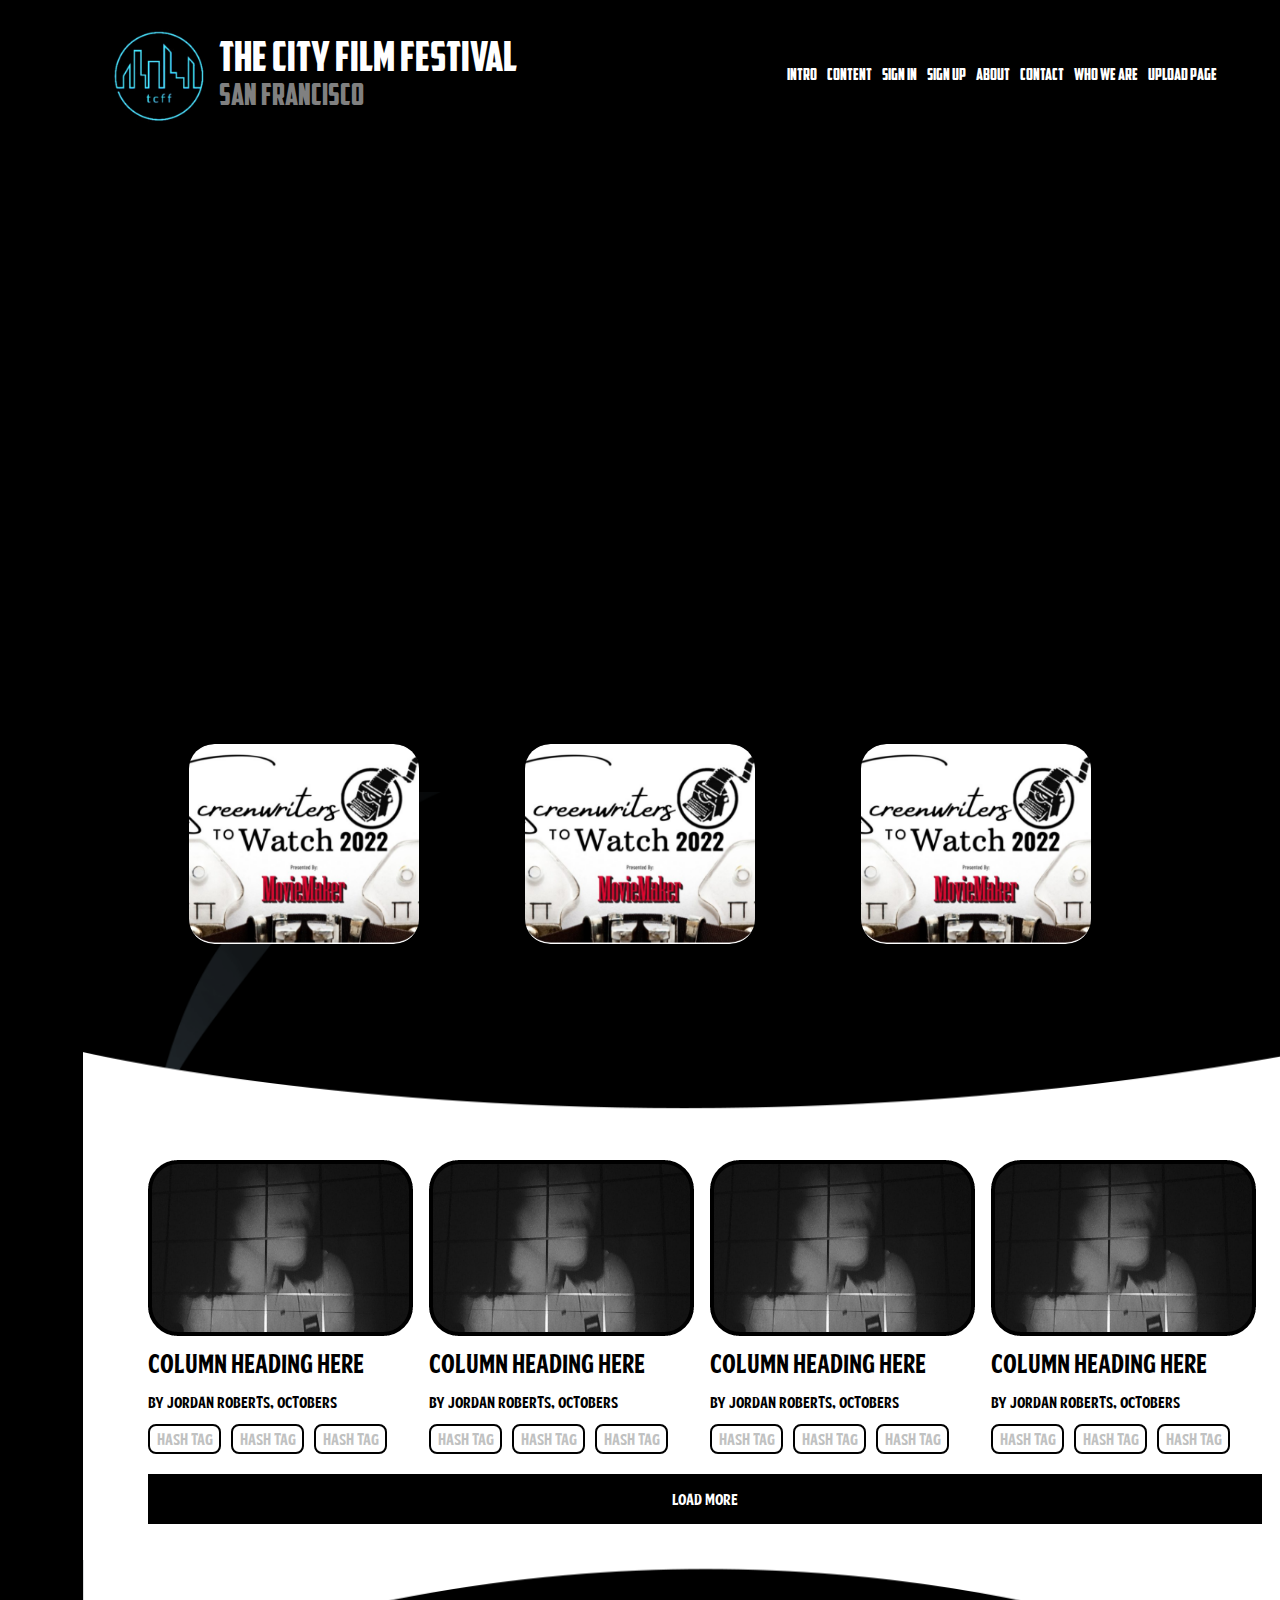
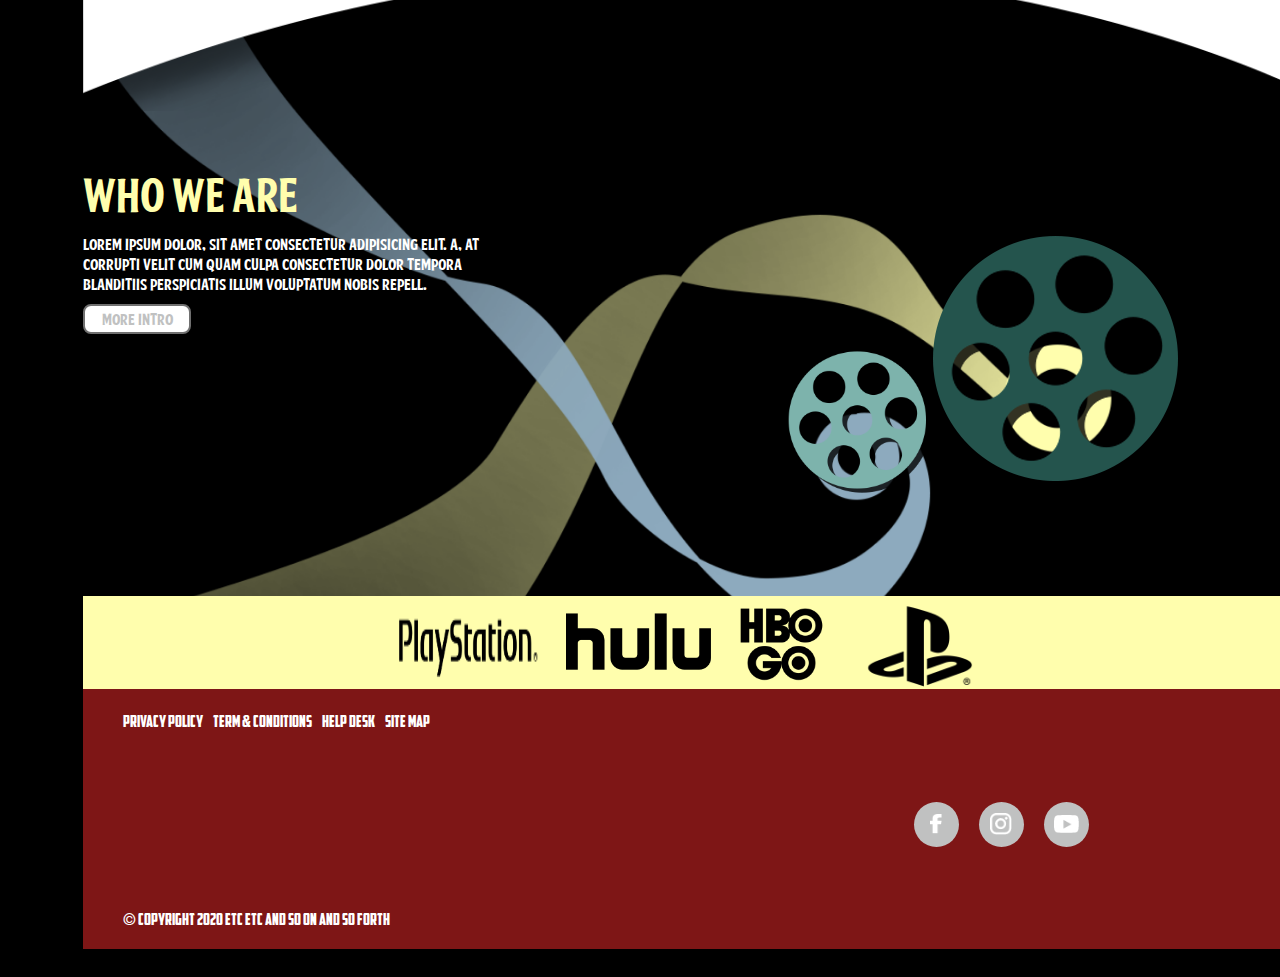
==== index.html @ 475dcd69 "done home page" ====
<!DOCTYPE html>
<html lang="en">
  <head>
    <meta charset="UTF-8" />
    <meta name="viewport" content="width=device-width, initial-scale=1.0" />
    <title>Simple Router Example</title>
    <link rel="stylesheet" href="styles.css" />
  </head>
  <body>
    <div class="header">
      <img src="./img/logo.png" alt="" class="header__logo" />
      <div class="header__title">
        <span class="header__title--above">The City Film Festival</span>
        <span class="header__title--under">San Francisco</span>
      </div>
      <div class="menu">
        <nav>
          <ul>
            <li><a href="#home">Intro</a></li>
            <li><a href="#content">Content</a></li>
            <li><a href="#contact">Sign In</a></li>
            <li><a href="#contact">Sign Up</a></li>
            <li><a href="#contact">About</a></li>
            <li><a href="#contact">Contact</a></li>
            <li><a href="#contact">Who We Are</a></li>
            <li><a href="#contact">Upload Page</a></li>
          </ul>
        </nav>
      </div>
    </div>

    <div id="content">
      <!-- Content will be dynamically loaded here -->
    </div>
    <div class="logos">
      <img src="../img/logo 1.png" alt="" class="logo1" />
      <img src="../img/logo 3.png" alt="" class="logo3" />
      <img src="../img/logo 4.png" alt="" class="logo4" />
      <img src="../img/logo 2.png" alt="" class="logo2" />
    </div>
    <div class="footer">
      <div class="footer__left">
        <div class="menu">
          <nav>
            <ul>
              <li><a href="#home">Privacy Policy</a></li>
              <li><a href="#content">Term & Conditions</a></li>
              <li><a href="#contact">Help desk</a></li>
              <li><a href="#contact">Site map</a></li>
            </ul>
          </nav>
        </div>
        <div class="copy-right">
          © Copyright 2020 etc etc and so on and so forth
        </div>
      </div>
      <div class="footer__right">
        <div class="footer__icon">
          <img src="img/Facebook.png" alt="" class="fb" />
        </div>
        <div class="footer__icon">
          <img src="img/Instagram.png" alt="" class="ig" />
        </div>
        <div class="footer__icon">
          <img src="img/Youtube.png" alt="" class="yt" />
        </div>
      </div>
    </div>
    <script src="script.js"></script>
  </body>
</html>
---- styles.css ----
@font-face {
    font-family: 'American Captain';
    src: url('./font/american-captain-font/AmericanCaptain-MdEY.otf') format('truetype');
}

@font-face {
    font-family: 'FTY SKRADJHUWN NCV 1';
    src: url('./font/fty-font/FtySkradjhuwnNcv1-6dmo.ttf') format('truetype');
}

/* layout */

body { 
    background-color: black;
    font-family: American Captain;
    color: white;
    padding: 20px 75px;
}

.header {
    display: flex;
    align-items: center;
    gap: 6px;
    width: 100%;
    padding-left: 20px;
}

#content {
    width: 100%;
}

.header__logo {
    width: 110px;
    height: 96px;
}

.header__title {
     display: flex; 
     flex-direction: column;   
}

.header__title--above {
  font-size: 42px;
}

.header__title--under {
    font-size: 30px;
    color: #808080;
}

.menu {
    margin-left: auto;
}

.menu nav ul {
    display: flex;
    gap: 10px;
    list-style: none;
}

.menu nav li a:-webkit-any-link {
    text-decoration: none;
    color: white;
}

.logos {
    background-color: #FFFEAD;
    display: flex;
    gap: 25px;
    justify-content: center;
    align-items: center;
    width: calc(100% + 110px);
}

.logos .logo1 {
    width: 201px;
    height: 69px;
}

.logos .logo3 {
    width: 148px;
    height: 82px;
}

.logos .logo1 {
    width: 85px;
    height: 79px;
}

.logos .logo1 {
    width: 148px;
    height: 93px;
}

.footer {
    background : #7E1616;
    height: 250px;
    padding-top: 10px;
    display: flex;
    width: calc(100% + 110px);
    justify-content: space-between;
}

.footer .footer__left {
    display: flex;
    flex-direction: column;
    justify-content: space-between;
    height: 100%;
}

.footer .footer__left .menu {
    width: 100%;
    margin-left: unset;
}

.footer .footer__left .copy-right {
    margin: 0 0 20px 40px;
}

.footer .footer__right {
    display: flex;
    justify-content: center;
    align-items: center;
    width: 50%;
    gap: 20px;
   
}

.footer .footer__right .footer__icon {
    background-color: #C0C1C1;
    padding: 10px;
    border-radius: 50%;
    width: 25px;
    height: 25px;
    display: flex;
    justify-content: center;
    align-items: center;
    cursor: pointer;
}

.footer .footer__right .footer__icon .fb {
    width: 12px;
    height: 20px;
}

.footer .footer__right .footer__icon .ig {
    width: 22px;
    height: 22px;
}

.footer .footer__right .footer__icon .yt {
    width: 27px;
    height: 18px;
}

/* home page */
.home__container {
    margin-top: 40px;
    width: 100%;
}

.home__header {
    height: 500px;
    width: 100%;
}


.home__header {
    position: relative;
    
}

.home__bg-top {
    position: relative;
    top: 107px;
}

.home__bg-bottom {
    position: relative;
    top: -52px;
}

@media screen and (min-width: 1400px) {
    .home__header {
        margin-left: 10%;
    }
  }

.home__header .screen {
    display: none;
}

.home__header.hover .screen {
    display: block;
    position: absolute;
    top: 182px;
    left: 276px;
    animation: slideDown 2.5s ease;
}

.home__header .content {
  display: none;
}

.home__header .content .content__above {
    display: none;
}

.home__header .content .content__below {
    display: none;
}

.home__header.hover .content {
    position: absolute;
    top: 230px;
    left: 444px;
    display: flex;
    flex-direction: column;
    z-index: 1;
    animation: slideDown 2.5s ease;
}

.home__header.hover .content .content__above {
   color: #FFFEAD;
   font-size: 29px;
   animation: slideDown 2.5s ease;
   display: block;
}

.home__header.hover .content .content__below {
    word-wrap: break-word;     
    width: 200px;
    animation: slideDown 2.5s ease;
    display: block;
}

@keyframes slideDown {
    0% {
        transform: translateY(-200%);
        opacity: 0;
    }
    100% {
        transform: translateY(0);
        opacity: 1;
    }
}

.home__header .building2 {
    display: none;
}

.home__header.hover .building2 {
    display: block;
    position: absolute;
    z-index: -2;
    left: 0;
    top: 146px;
    animation: slideLeft 2.5s ease;
}

.home__header .path2 {
    display: none;
}

.home__header.hover .path2 {
    position: absolute;
    z-index: -4;
    top: 230px;
    left: -3px;
    display: block;
    animation: slideLeft 2.5s ease;
}

.home__header .people {
    display: none;
}

.home__header.hover .people {
    display: block;
    position: absolute;
    right: 0;
    top: 265px;
    left: -20px;
    z-index: 2;
    animation: slideLeft 2.5s ease;
}

@keyframes slideLeft {
    0% {
        transform: translateX(-100%);
        opacity: 0;
    }
    100% {
        transform: translateY(0%);
        opacity: 1;
    }
}

.home__header .mountain {
    display: none;
}

.home__header.hover .mountain {
    display: block;
    position: absolute;
    top: 133px;
    left: -3px;
    z-index: -3;
    animation: slideRight 2.5s ease;
}

.home__header .building1 {
    display: none;
}

.home__header.hover .building1 {
    display: block;
    position: absolute;
    z-index: -1;
    left: 0;
    top: 147px;
    animation: slideRight 2.5s ease;
}

.home__header .sky {
    display: none;
}

.home__header.hover .sky {
    display: block;
    position: absolute;
    right: 0;
    top: -115px;
    left: 0;
    z-index: -5;
    animation: slideRight 2.5s ease;
}

@keyframes slideRight {
    0% {
        transform: translateX(200%);
        opacity: 0;
    }
    100% {
        transform: translateY(0%);
        opacity: 1;
    }
}

.home__header .grass {
    display: none;
}

.home__header.hover .grass {
    display: block;
    position: absolute;
    right: 0;
    top: 362px;
    left: 0;
    z-index: -5;
    animation: fadeIn 2.5s ease;
}

@keyframes fadeIn {
    0% {
        opacity: 0;
    }
    100% {
        opacity: 1;
    }
}


.home__header .river {
    display: block;
    position: absolute;
    right: 0;
    top: 343px;
    left: 0;
    z-index: -5;
}

.home__film_list {
    width: (100% + 110px);
    margin-top: 80px;
    display: flex;
    justify-content: space-evenly;
}

.home__film_list .list_item {
    z-index: 2;
    width: 230px;
    height: 200px;
    overflow: hidden;
    position: relative;
    transition: transform 0.3s;
    border-radius: 25px;
 }
 
.home__film_list .list_item img {
    width: 100%;
    height: 100%;
    object-fit: cover;
    transition: transform 0.3s;
 }
 
.home__film_list .list_item:hover img {
    transform: scale(1.15);
}

.home__film_list .list_item:hover .list_item__text {
   top: 0;
   padding-top: 36px;
   position: absolute;
   color: white;
   font-family: 'FTY SKRADJHUWN NCV 1';
   display: flex;
   flex-direction: column;
   background-color: rgb(1 1 1 / 38%);
   width: 100%;
   height: 100%;
   align-items: center;
   gap: 4px;
   animation: textFadeIn 0.3s ease;
}


@keyframes textFadeIn {
    0% {
        opacity: 0;
    }
    100% {
        opacity: 1;
    }
}

.home__film_list .list_item:hover .list_item__text--above {
   display: block;
   font-size: 20px;
   text-align: center;
   width: 160px;
}

.home__film_list .list_item:hover .list_item__text--below {
    display: block;
    font-size: 14px;
    text-align: center;
    width: 160px;
}

.home__film_list .list_item .list_item__text {
   display: none;
}

.home__film_list .list_item .list_item__text--above {
    display: none;

}

.home__film_list .list_item .list_item__text--below {
    display: none;
}

/* table */

.home__film_table {
   width: 100%;
   background-color: white;
   margin: 50px auto;
   position: relative;
   z-index: 3;
   align-items: center;
   padding: 50px 45px 250px 65px;
   font-family: 'FTY SKRADJHUWN NCV 1';
   overflow: hidden;
   height: 150px;
   transition: height 0.5s;
   overflow: hidden;
   margin-top: 100px;
}

.home__container .white-top {
    position: absolute;
    bottom: -322px;
    
}

.table__list {
    display: grid;
    grid-template-columns: repeat(4, 1fr);
    grid-gap: 10px; /* Điều chỉnh khoảng cách ở đây */
    z-index: 2;
}

.table__item {
    color: black;
    display: flex;
    flex-direction: column;
    gap: 12px;
    flex-basis: calc(25% - 20px); /* Điều chỉnh khoảng cách ở đây */
    box-sizing: border-box;
}

.table__item--img {
    width: 265px;
    height: 176px;
    border-radius: 30px;
}

.table__item--header {
    font-size: 26px;
}

.table__item--autho {
    font-size: 19px;
}

.table__item--hashtag {
    width: 100%;
    display: flex;
    flex-wrap: wrap;
    gap: 10px;
}

.table__item--hashtag .item {
    border: 2px solid black;
    border-radius: 8px;
    color: #C0C1C1;
    font-size: 16px;
    box-sizing: border-box;
    width: 27%;
    height: 30px;
    display: flex;
    justify-content: center;
    align-items: center;
}

.table__item--hashtag .item:hover {
    box-sizing: border-box;
    font-size: 18px;
    color: black;
}

.load-more {
    margin-top: 20px;
    width: 100%;
    background: black;
    height: 50px;
    display: flex;
    justify-content: center;
    align-items: center;
    cursor: pointer;
    transition: transform 0.5s;
}

.show-items#home__film_table {
    height: 800px; 
}
  
.show-items > #load-more {
    transform: translateY(100%);
}

/* about them */

.home__about_them {
    position: relative;
    width: 1080px;
    /* height: 300px; */
    margin-bottom: 262px;

}

.home__about_them .bg_img {
    position: absolute;
    bottom: -180%;
    width: 1080px;
    z-index: -1;
}

.home__about_them .scroll1 {
    position: absolute;
    bottom: -160px;
    right: 230px;
    z-index: 2;
    width: 152px;
    transition: transform 2s ease-in-out;
}

.home__about_them .scroll2 {
    position: absolute;
    right: -24px;
    bottom: -155px;
    z-index: 2;
    transition: transform 2s ease-in-out;

}


.home__about_them--text {
    display: flex;
    flex-direction: column;
    gap: 10px;
    font-family: 'FTY SKRADJHUWN NCV 1';
} 

.home__about_them--text .above {
  font-size: 47px;
  color: #FFFEAD;
}

.home__about_them--text .below {
    font-size: 16px;
    width: 40%;
  }

.home__about_them--text .btn {
    border: 2px solid #707070;
    border-radius: 8px;
    color: #C0C1C1;
    font-size: 16px;
    box-sizing: border-box;
    height: 30px;
    display: flex;
    width: 108px;
    justify-content: center;
    align-items: center;
    background: #fff;
    cursor: pointer;
}
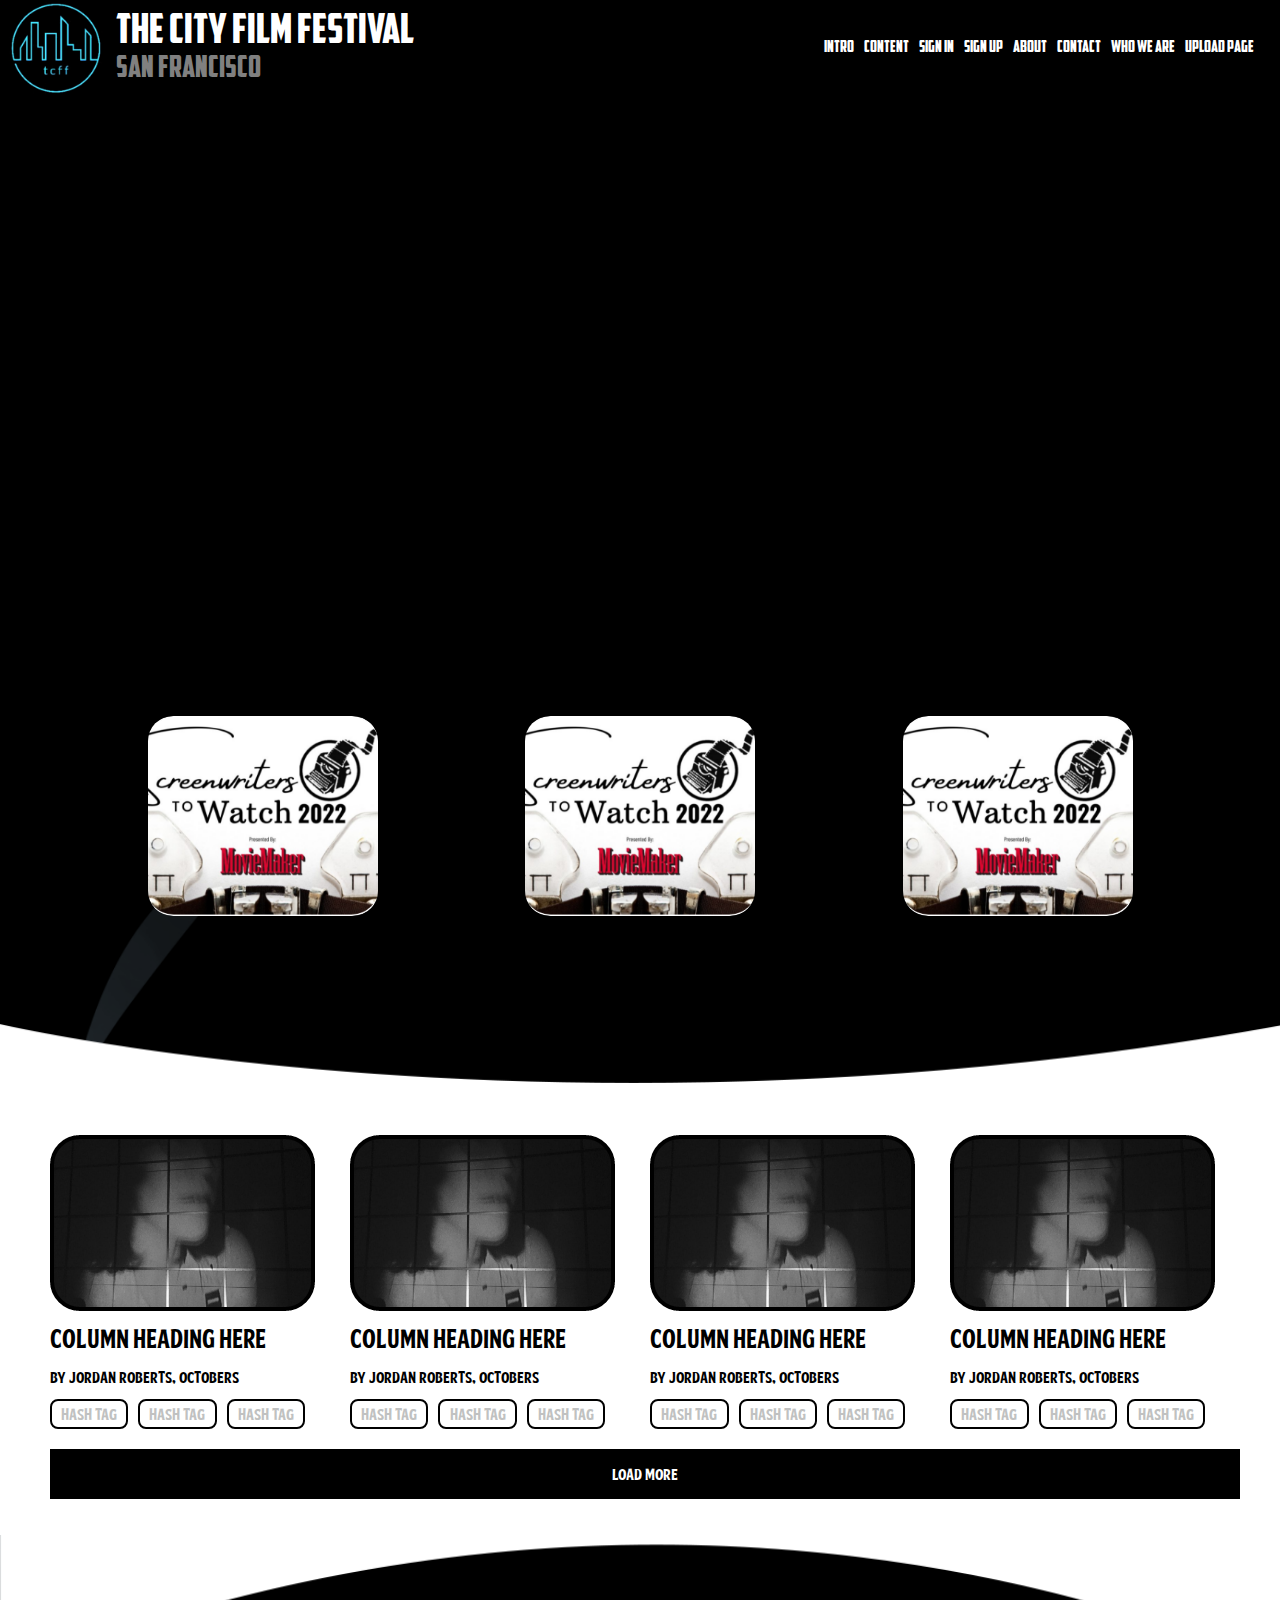
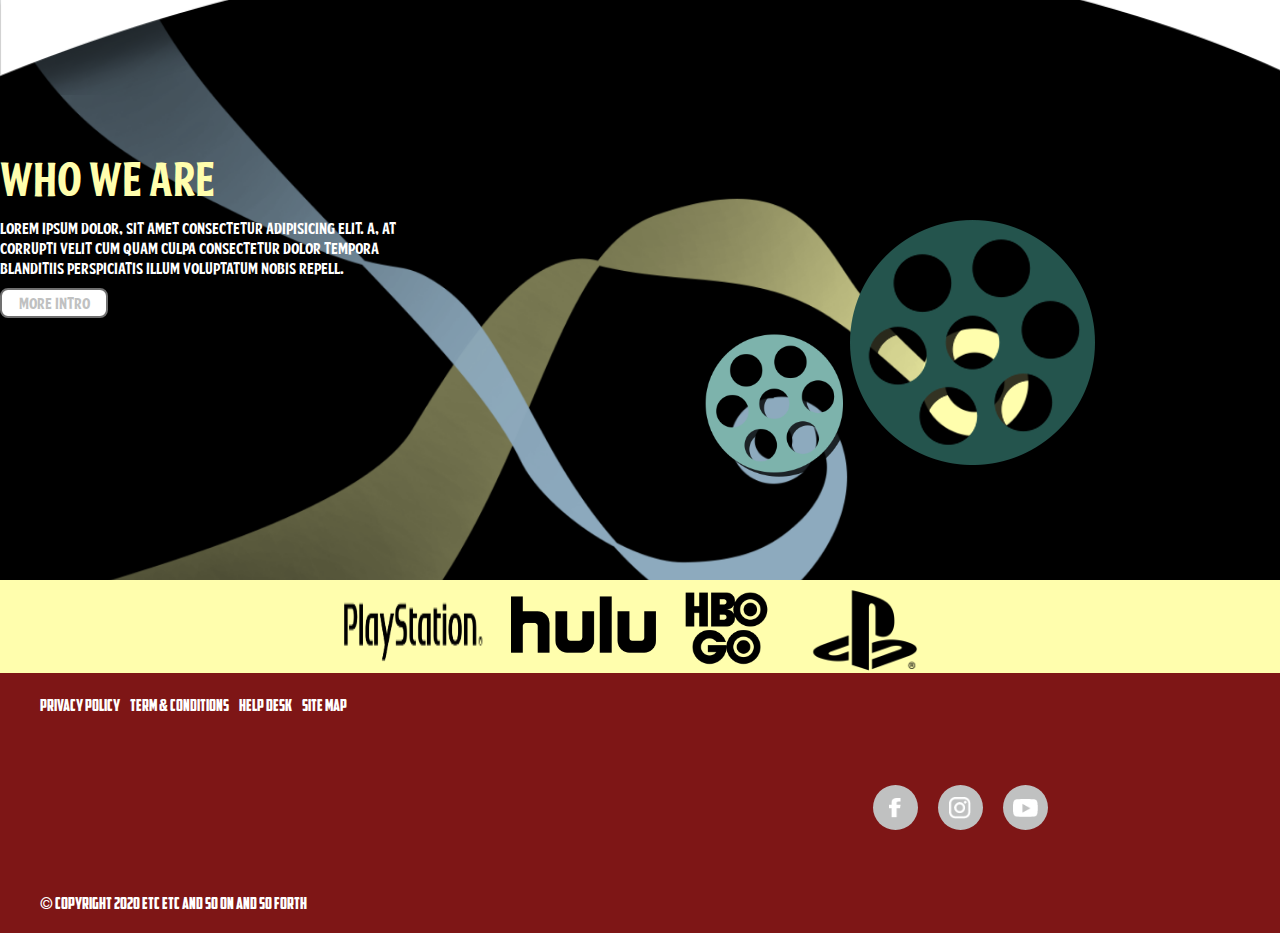
==== commit c08c1668: "fix page content" ====
--- a/index.html
+++ b/index.html
@@ -16,21 +16,123 @@
       <div class="menu">
         <nav>
           <ul>
-            <li><a href="#home">Intro</a></li>
-            <li><a href="#content">Content</a></li>
-            <li><a href="#contact">Sign In</a></li>
-            <li><a href="#contact">Sign Up</a></li>
-            <li><a href="#contact">About</a></li>
-            <li><a href="#contact">Contact</a></li>
-            <li><a href="#contact">Who We Are</a></li>
-            <li><a href="#contact">Upload Page</a></li>
+            <li><a href="/index.html">Intro</a></li>
+            <li><a href="/content/index.html">Content</a></li>
+            <li><a href="/">Sign In</a></li>
+            <li><a href="/">Sign Up</a></li>
+            <li><a href="/about/index.html">About</a></li>
+            <li><a href="/">Contact</a></li>
+            <li><a href="/">Who We Are</a></li>
+            <li><a href="/">Upload Page</a></li>
           </ul>
         </nav>
       </div>
     </div>
 
     <div id="content">
-      <!-- Content will be dynamically loaded here -->
+      <div class="home__container">
+        <div class="home__header">
+          <div class="content">
+            <span class="content__above">Film Festival</span>
+            <span class="content__below"
+              >Lorem ipsum dolor sit amet, consetetur sadipscing elitr, sed diam
+              nonumy eirmod.</span
+            >
+          </div>
+          <img src="../img/Screen.png" class="screen" />
+          <img src="../img/building 1.png" class="building1" />
+          <img src="../img/building 2.png" class="building2" />
+          <img src="../img/mountain 2.png" class="mountain" />
+          <img src="../img/sky.png" class="sky" />
+          <img src="../img/Path 2.png" class="path2" />
+          <img src="../img/river.png" class="river" />
+          <img src="../img/grass.png" class="grass" />
+          <img src="../img/people 1.png" class="people" />
+        </div>
+        <div class="home__film_list">
+          <div class="list_item">
+            <img src="../img/SW2W-2022-Header-1-1024x577.png" alt="" />
+            <div class="list_item__text">
+              <span class="list_item__text--above"
+                >MOVE ON TO WATCH THIS NEWS
+              </span>
+              <span class="list_item__text--below"
+                >Lorem ipsum dolor sit amet, consetetur sadipscing elitr, sed
+                diam nonumy eirmod tempor invidunt
+              </span>
+            </div>
+          </div>
+
+          <div class="list_item">
+            <img src="../img/SW2W-2022-Header-1-1024x577.png" alt="" />
+            <div class="list_item__text">
+              <span class="list_item__text--above"
+                >MOVE ON TO WATCH THIS NEWS
+              </span>
+              <span class="list_item__text--below"
+                >Lorem ipsum dolor sit amet, consetetur sadipscing elitr, sed
+                diam nonumy eirmod tempor invidunt
+              </span>
+            </div>
+          </div>
+
+          <div class="list_item">
+            <img src="../img/SW2W-2022-Header-1-1024x577.png" alt="" />
+            <div class="list_item__text">
+              <span class="list_item__text--above"
+                >MOVE ON TO WATCH THIS NEWS
+              </span>
+              <span class="list_item__text--below"
+                >Lorem ipsum dolor sit amet, consetetur sadipscing elitr, sed
+                diam nonumy eirmod tempor invidunt
+              </span>
+            </div>
+          </div>
+        </div>
+        <img
+          src="/img/white BG top.png"
+          alt=""
+          class="home__bg-top"
+          id="home__bg-top"
+        />
+        <div class="home__film_table" id="home__film_table">
+          <div class="table__list" id="table__list"></div>
+          <div class="load-more" id="load-more">Load More</div>
+        </div>
+        <img
+          src="/img/white BG bottom.png"
+          alt=""
+          class="home__bg-bottom"
+          id="home__bg-bottom"
+        />
+
+        <div class="home__about_them">
+          <img src="../img/background.png" alt="" class="bg_img" />
+          <img
+            src="../img/scroll 1.png"
+            alt=""
+            class="scroll1"
+            onclick="rotateOnClick(this)"
+            id="scroll1"
+          />
+          <img
+            src="../img/scroll 2.png"
+            alt=""
+            class="scroll2"
+            id="scroll2"
+            onclick="rotateOnClick(this)"
+          />
+          <div class="home__about_them--text">
+            <span class="above">who we are</span>
+            <span class="below"
+              >Lorem ipsum dolor, sit amet consectetur adipisicing elit. A, at
+              corrupti velit cum quam culpa consectetur dolor tempora blanditiis
+              perspiciatis illum voluptatum nobis repell.</span
+            >
+            <div class="btn">More Intro</div>
+          </div>
+        </div>
+      </div>
     </div>
     <div class="logos">
       <img src="../img/logo 1.png" alt="" class="logo1" />
--- a/styles.css
+++ b/styles.css
@@ -14,15 +14,14 @@
     background-color: black;
     font-family: American Captain;
     color: white;
-    padding: 20px 75px;
+    margin: 0;
 }
 
 .header {
     display: flex;
     align-items: center;
     gap: 6px;
-    width: 100%;
-    padding-left: 20px;
+    width: 98%;
 }
 
 #content {
@@ -69,7 +68,7 @@
     gap: 25px;
     justify-content: center;
     align-items: center;
-    width: calc(100% + 110px);
+    width: 100%;
 }
 
 .logos .logo1 {
@@ -97,7 +96,7 @@
     height: 250px;
     padding-top: 10px;
     display: flex;
-    width: calc(100% + 110px);
+    width: 100%;
     justify-content: space-between;
 }
 
@@ -157,17 +156,14 @@
 .home__container {
     margin-top: 40px;
     width: 100%;
+
 }
 
 .home__header {
     height: 500px;
     width: 100%;
-}
-
-
-.home__header {
     position: relative;
-    
+    margin-left: 5%;
 }
 
 .home__bg-top {
@@ -180,11 +176,13 @@
     top: -52px;
 }
 
-@media screen and (min-width: 1400px) {
+@media screen and (min-width: 1500px) {
     .home__header {
-        margin-left: 10%;
+        margin-left: 15%;
     }
   }
+
+
 
 .home__header .screen {
     display: none;
@@ -381,7 +379,7 @@
 }
 
 .home__film_list {
-    width: (100% + 110px);
+    width: 100%;
     margin-top: 80px;
     display: flex;
     justify-content: space-evenly;
@@ -464,18 +462,16 @@
 /* table */
 
 .home__film_table {
-   width: 100%;
+   width: 93%;
    background-color: white;
-   margin: 50px auto;
+   margin: 50px 0px;
    position: relative;
    z-index: 3;
    align-items: center;
-   padding: 50px 45px 250px 65px;
+   padding: 50px 50px 250px 50px;
    font-family: 'FTY SKRADJHUWN NCV 1';
-   overflow: hidden;
    height: 150px;
    transition: height 0.5s;
-   overflow: hidden;
    margin-top: 100px;
 }
 
@@ -488,7 +484,7 @@
 .table__list {
     display: grid;
     grid-template-columns: repeat(4, 1fr);
-    grid-gap: 10px; /* Điều chỉnh khoảng cách ở đây */
+    grid-gap: 10px; 
     z-index: 2;
 }
 
